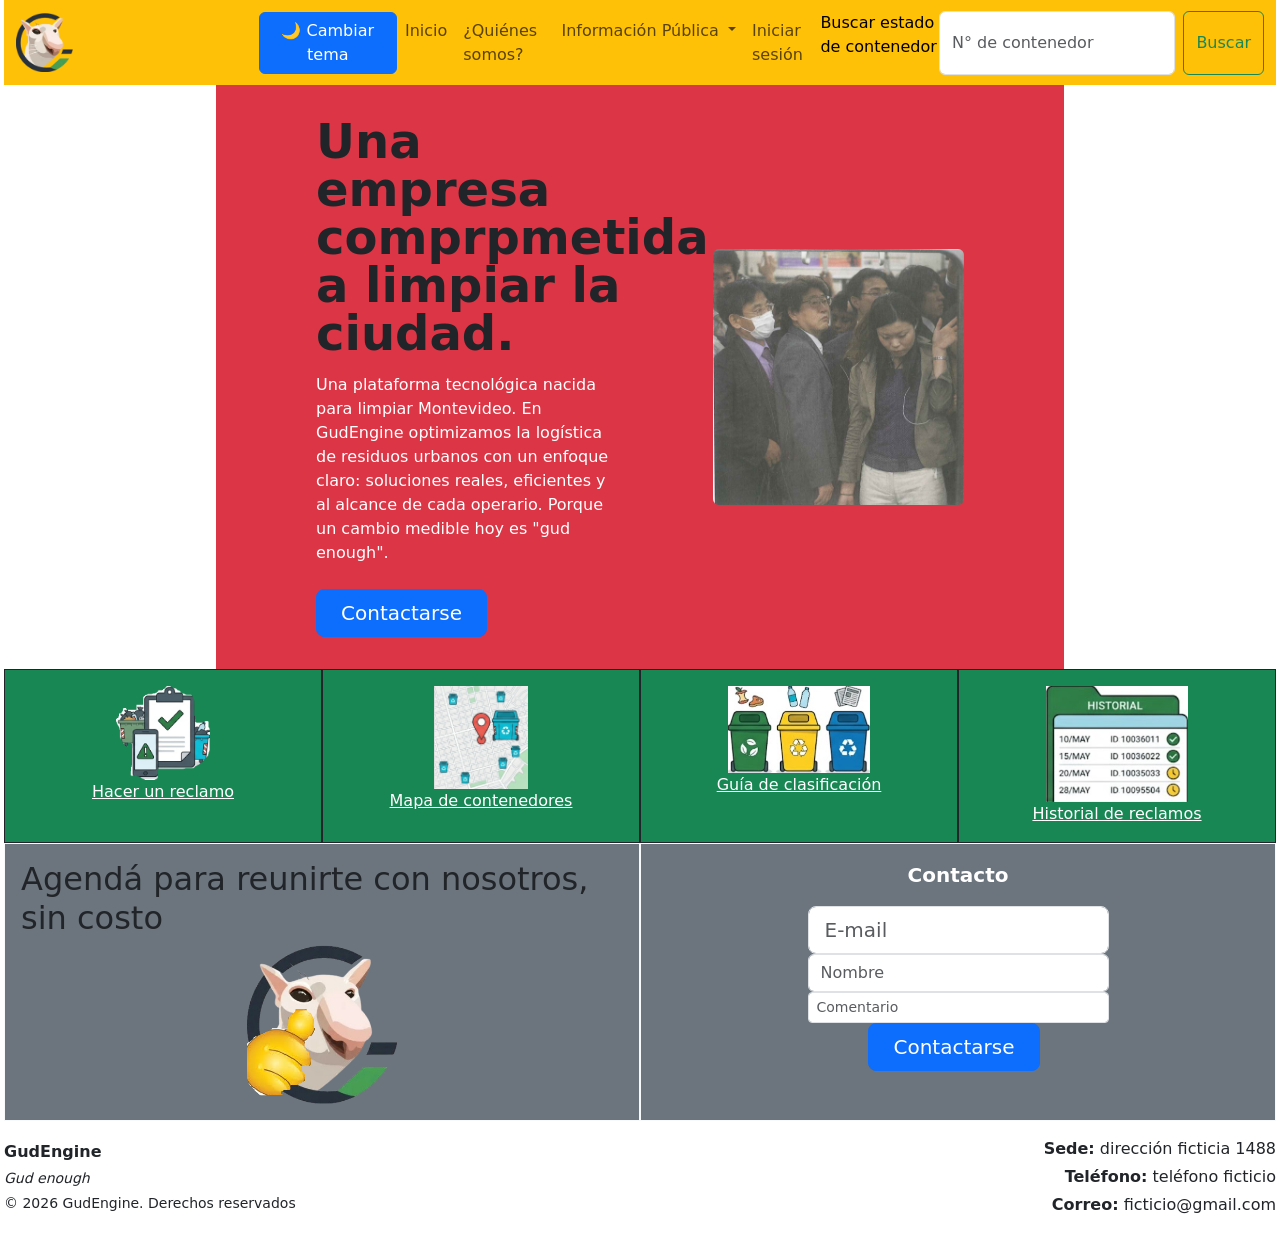
==== Butrap/vista/index.html @ 91f2e746 "Hecho hasta 8/7 10:30" ====
<!DOCTYPE html>
<html lang="en">
<head>
    <meta charset="UTF-8">
    <meta name="viewport" content="width=device-width, initial-scale=1.0">
    <link href="https://cdn.jsdelivr.net/npm/bootstrap@5.3.8/dist/css/bootstrap.min.css" rel="stylesheet" integrity="sha384-sRIl4kxILFvY47J16cr9ZwB07vP4J8+LH7qKQnuqkuIAvNWLzeN8tE5YBujZqJLB" crossorigin="anonymous">
    <link rel="stylesheet" href="css/index.css">
    <title>Document</title>
</head>
<body >
<div class="cotainer px-3 ">
    <div class="row">
        <div class="col-12 bg-warning">
            <nav class="navbar navbar-expand-lg ">
                <a class="navbar-brand" href="#"><img src="../img/logo.png" class="img-fluid  col-3" alt=""></a>
                <button class="navbar-toggler" type="button" data-bs-toggle="collapse" data-bs-target="#navbarSupportedContent" aria-controls="navbarSupportedContent" aria-expanded="false" aria-label="Toggle navigation">
                    <span class="navbar-toggler-icon"></span>
                </button>
                <button id="toggleTheme" class="btn btn-primary btn-theme">
                    🌙 Cambiar tema
                </button>
                <div class="collapse navbar-collapse" id="navbarSupportedContent">
                    <ul class="navbar-nav me-auto">
                    <li class="nav-item active">
                        <a class="nav-link" href="#">Inicio <span class="visually-hidden">(actual)</span></a>
                    </li>
                    <li class="nav-item">
                        <a class="nav-link" href="#">¿Quiénes somos?</a>
                    </li>
                    <li class="nav-item dropdown">
                        <a class="nav-link dropdown-toggle" href="#" id="navbarDropdown" role="button" data-bs-toggle="dropdown" aria-haspopup="true" aria-expanded="false">
                        Información Pública
                        </a>
                        <div class="dropdown-menu" aria-labelledby="navbarDropdown">
                        <a class="dropdown-item" href="#">Puntos de reciclaje</a>
                        <a class="dropdown-item" href="#">Horarios de Recolección</a>
                        <div class="dropdown-divider"></div>
                        <a class="dropdown-item" href="#">Estadísticas e informes</a>
                        </div>
                    </li>
                    <li class="nav-item">
                        <a class="nav-link" href="loguearse.php">Iniciar sesión</a>
                    </li>
                    </ul>
                    <form class="d-flex my-2 my-lg-0">
                        <p class="text-black">Buscar estado de contenedor</p>
                    <input class="form-control me-2" type="search" placeholder="N° de contenedor" aria-label="Search">
                    <button class="btn btn-outline-success my-2 my-sm-0" type="submit">Buscar</button>
                    </form>
                </div>
            </nav>
        </div>
    </div>

    <div class="row">
        <div class="col-lg-8 p-3 mx-auto bg-danger d-flex">
            <div class="col-lg-10 mx-auto">
            
                <div class="d-flex flex-column-reverse flex-lg-row align-items-center justify-content-between">
                    
                    <div class="col-12 col-lg-6 text-center text-lg-start p-3">
                        <h1 class="display-5 fw-bold lh-1 mb-3">Una empresa comprpmetida a limpiar la ciudad.</h1>
                        <p class="text-white">Una plataforma tecnológica nacida para limpiar Montevideo. En GudEngine optimizamos la
                            logística de residuos urbanos con un enfoque claro: soluciones reales,
                            eficientes y al alcance de cada operario. Porque un cambio medible hoy es "gud enough".</p>
                        <div class="d-grid gap-2 d-md-flex justify-content-md-start mt-4">
                            <button type="button" class="btn btn-primary btn-lg px-4 me-md-2">Contactarse</button>
                        </div>
                    </div>
                    
                    <div class="col-12 col-lg-5 p-3 text-center">
                        <img class="img-fluid rounded" src="../img/Captura de pantalla 2025-10-13 215124.png" alt="Hero Image" width="700" height="500" loading="lazy">
                    </div>

                </div>

            </div>
        </div>
    </div>

    <div class="row heroico" > 
        
        <div class="col-lg-3 p-3 bg-success border border-dark text-center">
            <img src="../img/reclamo.png" class="col-4 img-fluid" alt="">
            <br>
            <a class="text-white" href="#">Hacer un reclamo</a> 
        </div> 
        
        <div class="col-lg-3 p-3 bg-success border border-dark nav-link text-center">
            <img src="../img/mapa.png" class="col-4 img-fluid" alt="">
            <br>
            <a class="text-white" href="#">Mapa de contenedores</a>
        </div>
        
        <div class="col-lg-3 p-3 bg-success border border-dark text-center">
            <img src="../img/clasificacion.png" class="col-6 img-fluid" alt="">
            <br>
            <a class="text-white" href="#">Guía de clasificación</a>
        </div>

        <div class="col-lg-3 p-3 bg-success border border-dark text-center">
            <img src="../img/historial.png" class="col-6 img-fluid" alt="">
            <br>
            <a class="text-white" href="#">Historial de reclamos</a>
        </div>

    </div>
    <div class="row call" >
        <div   class="col-lg-6 p-3 bg-secondary border border-light  ">
            <h2>Agendá para reunirte con nosotros, sin costo</h2>
            <img src="../img/GatoBien.png"  class="img-fluid col-3 d-block mx-auto" alt="">
        </div>
        <div class="col-lg-6 p-3 bg-secondary border border-light text-center" >
            <p class="lead text-white fw-bold">Contacto</p>
            <div class="col-6 align-items-center mx-auto w-50 ">
                <input class="form-control form-control-lg" type="text"  placeholder="E-mail" >
                <input class="form-control" type="text" placeholder="Nombre">
                <input class="form-control form-control-sm" type="text" placeholder="Comentario">
                <buttontype="button" class="btn btn-primary btn-lg px-4 me-md-2">Contactarse </button>
            </div>
        </div>
    </div>
    <div class="row">
    <div class=" col-12 p-3  px-0 d-flex justify-content-between align-items-center footer">
            <div>
                <p class="mb-1"><strong>GudEngine</strong></p>
                <p class="small mb-1 fst-italic">Gud enough</p>
                <p class="small mb-0">&copy; 2026 GudEngine. Derechos reservados</p>
            </div>
            <div class="text-end">
                <p class="mb-1"><strong>Sede:</strong> dirección ficticia 1488</p>
                <p class="mb-1"><strong>Teléfono:</strong> teléfono ficticio</p>
                <p class="mb-0"><strong>Correo:</strong> ficticio@gmail.com</p>
            </div>
        </div>
    </div>
</div>
<script>
    const toggleButton = document.getElementById("toggleTheme");

    toggleButton.addEventListener("click", () => {

        document.documentElement
                .classList
                .toggle("dark-mode");

    });
</script>
<script src="https://cdn.jsdelivr.net/npm/bootstrap@5.3.8/dist/js/bootstrap.bundle.min.js" integrity="sha384-FKyoEForCGlyvwx9Hj09JcYn3nv7wiPVlz7YYwJrWVcXK/BmnVDxM+D2scQbITxI" crossorigin="anonymous"></script>
</body>
</html>
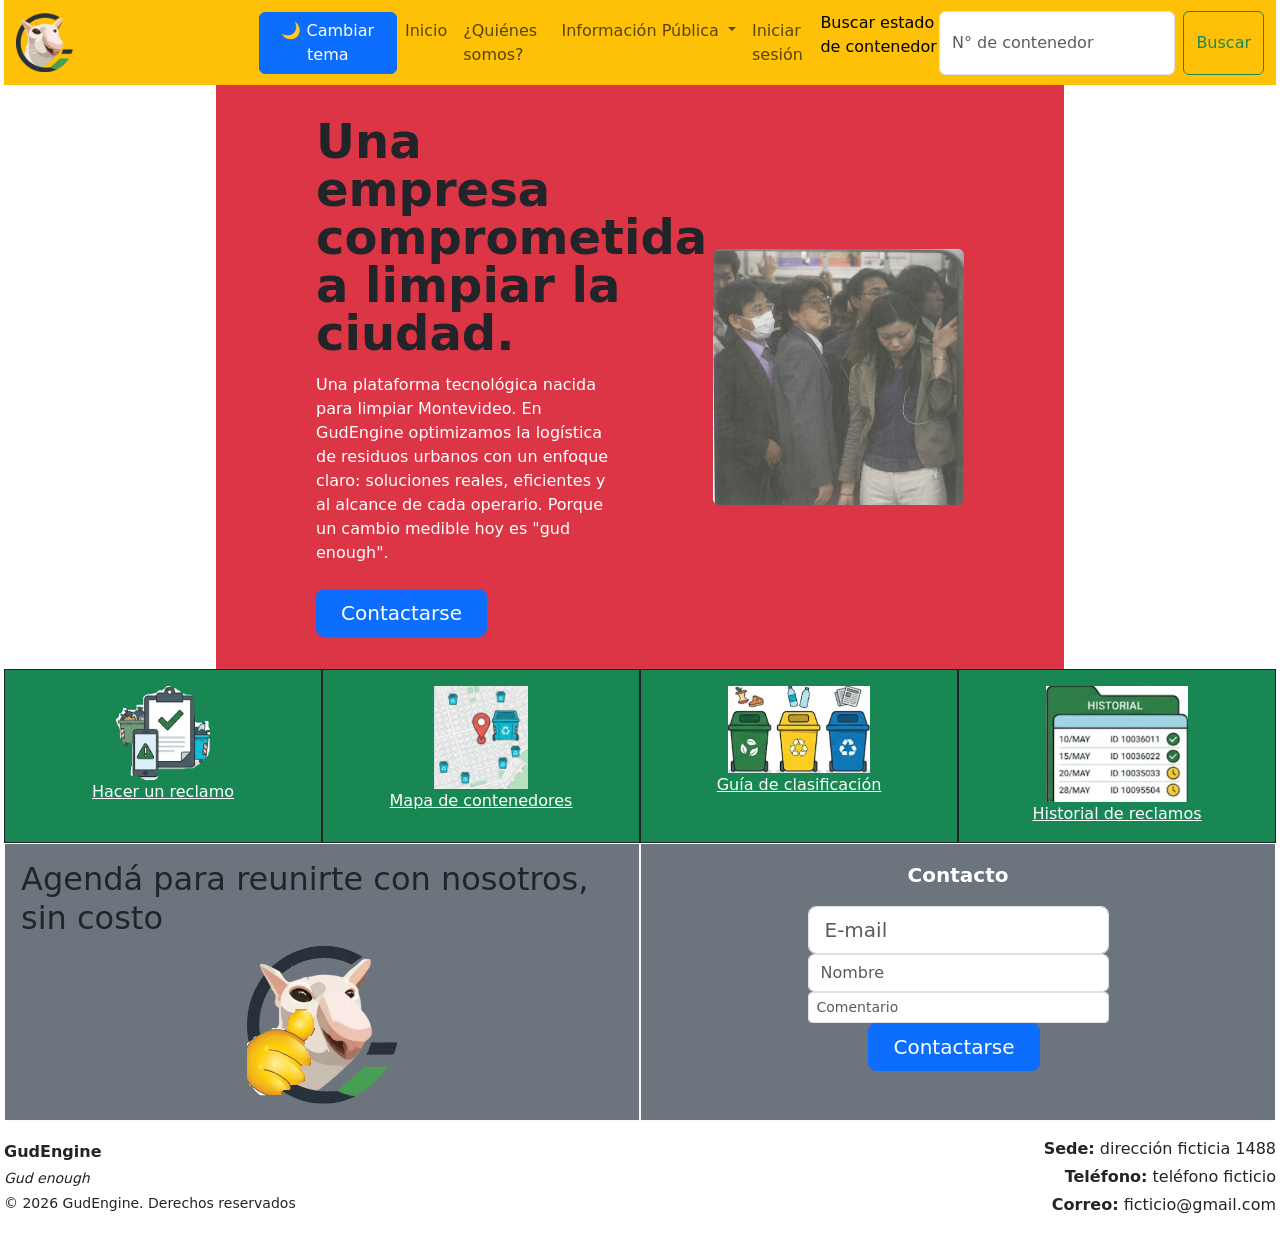
==== commit 94d9ec94: "Add files via upload" ====
--- a/Butrap/vista/index.html
+++ b/Butrap/vista/index.html
@@ -59,7 +59,7 @@
                 <div class="d-flex flex-column-reverse flex-lg-row align-items-center justify-content-between">
                     
                     <div class="col-12 col-lg-6 text-center text-lg-start p-3">
-                        <h1 class="display-5 fw-bold lh-1 mb-3">Una empresa comprpmetida a limpiar la ciudad.</h1>
+                        <h1 class="display-5 fw-bold lh-1 mb-3">Una empresa comprometida a limpiar la ciudad.</h1>
                         <p class="text-white">Una plataforma tecnológica nacida para limpiar Montevideo. En GudEngine optimizamos la
                             logística de residuos urbanos con un enfoque claro: soluciones reales,
                             eficientes y al alcance de cada operario. Porque un cambio medible hoy es "gud enough".</p>
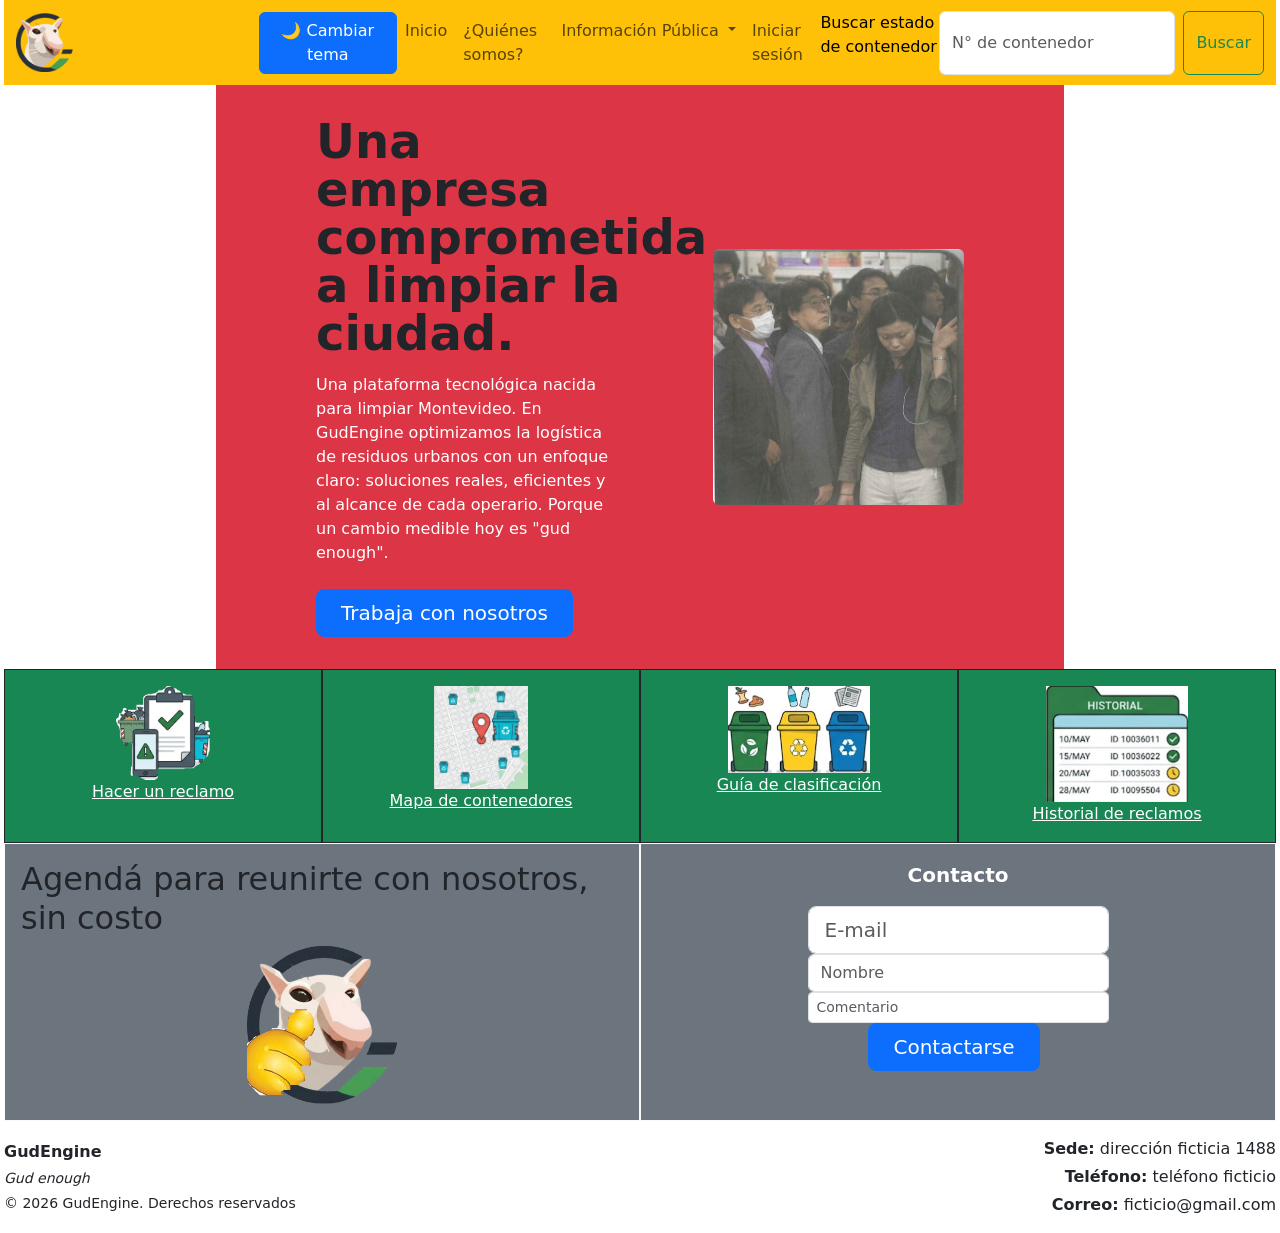
==== commit dbc77a66: "Add files via upload" ====
--- a/Butrap/vista/index.html
+++ b/Butrap/vista/index.html
@@ -64,7 +64,7 @@
                             logística de residuos urbanos con un enfoque claro: soluciones reales,
                             eficientes y al alcance de cada operario. Porque un cambio medible hoy es "gud enough".</p>
                         <div class="d-grid gap-2 d-md-flex justify-content-md-start mt-4">
-                            <button type="button" class="btn btn-primary btn-lg px-4 me-md-2">Contactarse</button>
+                            <button type="button" class="btn btn-primary btn-lg px-4 me-md-2">Trabaja con nosotros</button>
                         </div>
                     </div>
                     
